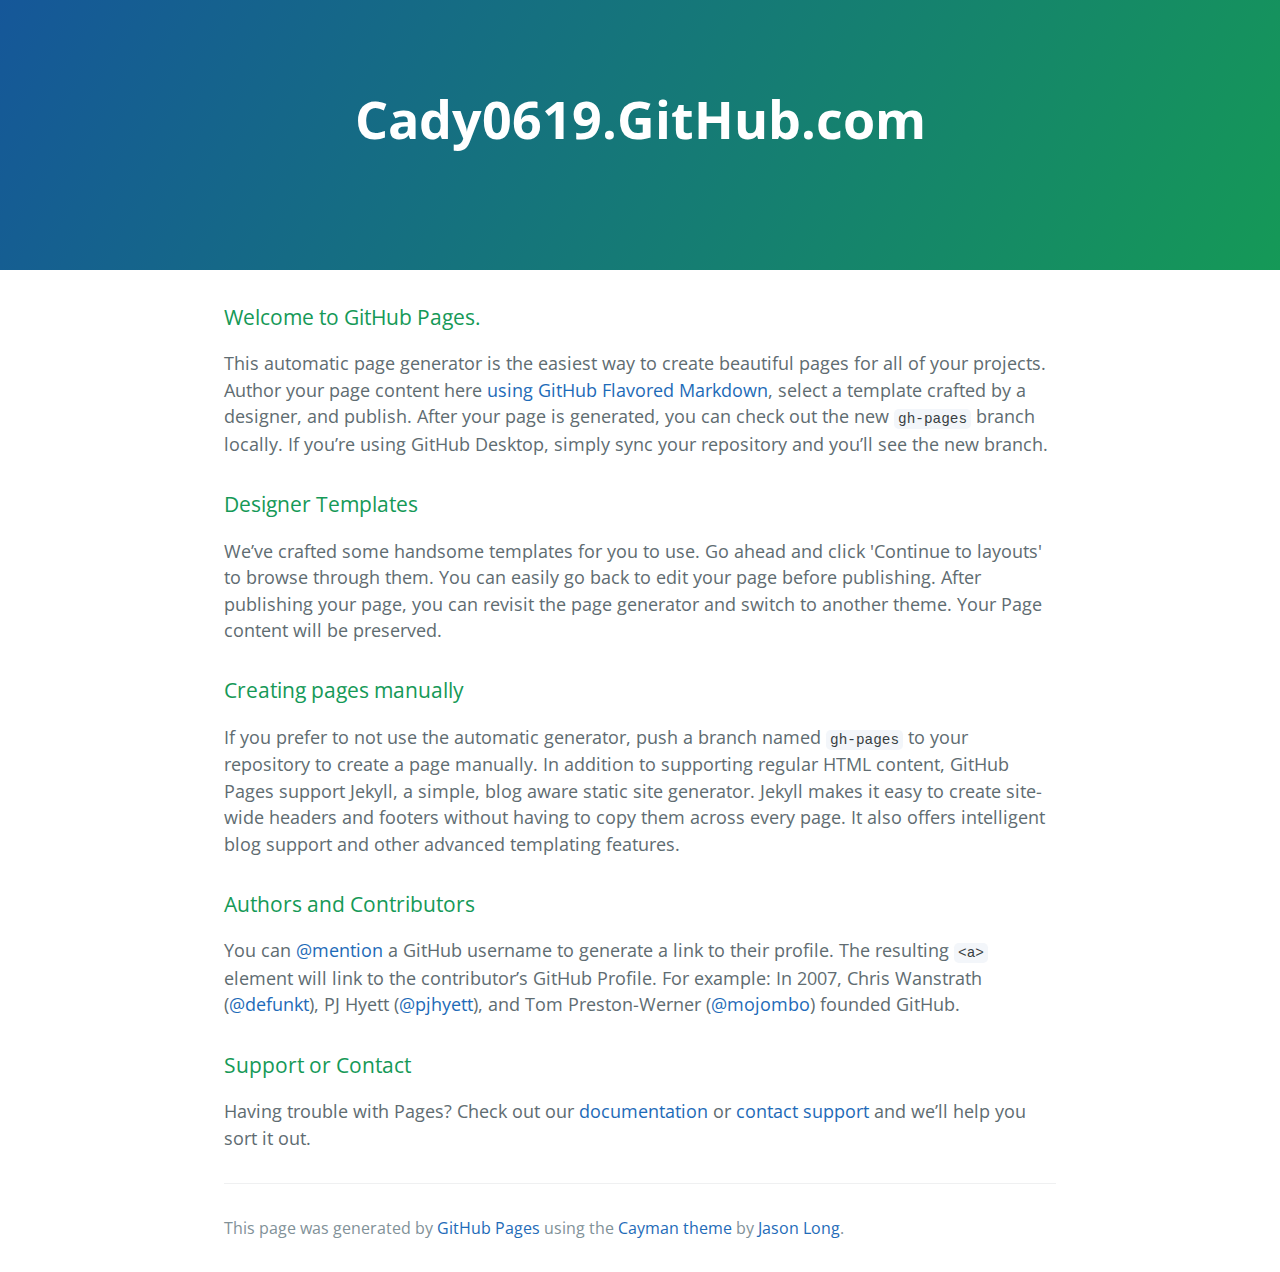
==== index.html @ ab8a6b4b "Replace master branch with page content via GitHub" ====
<!DOCTYPE html>
<html lang="en-us">
  <head>
    <meta charset="UTF-8">
    <title>Cady0619.GitHub.com by cady0619</title>
    <meta name="viewport" content="width=device-width, initial-scale=1">
    <link rel="stylesheet" type="text/css" href="stylesheets/normalize.css" media="screen">
    <link href='https://fonts.googleapis.com/css?family=Open+Sans:400,700' rel='stylesheet' type='text/css'>
    <link rel="stylesheet" type="text/css" href="stylesheets/stylesheet.css" media="screen">
    <link rel="stylesheet" type="text/css" href="stylesheets/github-light.css" media="screen">
  </head>
  <body>
    <section class="page-header">
      <h1 class="project-name">Cady0619.GitHub.com</h1>
      <h2 class="project-tagline"></h2>
    </section>

    <section class="main-content">
      <h3>
<a id="welcome-to-github-pages" class="anchor" href="#welcome-to-github-pages" aria-hidden="true"><span aria-hidden="true" class="octicon octicon-link"></span></a>Welcome to GitHub Pages.</h3>

<p>This automatic page generator is the easiest way to create beautiful pages for all of your projects. Author your page content here <a href="https://guides.github.com/features/mastering-markdown/">using GitHub Flavored Markdown</a>, select a template crafted by a designer, and publish. After your page is generated, you can check out the new <code>gh-pages</code> branch locally. If you’re using GitHub Desktop, simply sync your repository and you’ll see the new branch.</p>

<h3>
<a id="designer-templates" class="anchor" href="#designer-templates" aria-hidden="true"><span aria-hidden="true" class="octicon octicon-link"></span></a>Designer Templates</h3>

<p>We’ve crafted some handsome templates for you to use. Go ahead and click 'Continue to layouts' to browse through them. You can easily go back to edit your page before publishing. After publishing your page, you can revisit the page generator and switch to another theme. Your Page content will be preserved.</p>

<h3>
<a id="creating-pages-manually" class="anchor" href="#creating-pages-manually" aria-hidden="true"><span aria-hidden="true" class="octicon octicon-link"></span></a>Creating pages manually</h3>

<p>If you prefer to not use the automatic generator, push a branch named <code>gh-pages</code> to your repository to create a page manually. In addition to supporting regular HTML content, GitHub Pages support Jekyll, a simple, blog aware static site generator. Jekyll makes it easy to create site-wide headers and footers without having to copy them across every page. It also offers intelligent blog support and other advanced templating features.</p>

<h3>
<a id="authors-and-contributors" class="anchor" href="#authors-and-contributors" aria-hidden="true"><span aria-hidden="true" class="octicon octicon-link"></span></a>Authors and Contributors</h3>

<p>You can <a href="https://help.github.com/articles/basic-writing-and-formatting-syntax/#mentioning-users-and-teams" class="user-mention">@mention</a> a GitHub username to generate a link to their profile. The resulting <code>&lt;a&gt;</code> element will link to the contributor’s GitHub Profile. For example: In 2007, Chris Wanstrath (<a href="https://github.com/defunkt" class="user-mention">@defunkt</a>), PJ Hyett (<a href="https://github.com/pjhyett" class="user-mention">@pjhyett</a>), and Tom Preston-Werner (<a href="https://github.com/mojombo" class="user-mention">@mojombo</a>) founded GitHub.</p>

<h3>
<a id="support-or-contact" class="anchor" href="#support-or-contact" aria-hidden="true"><span aria-hidden="true" class="octicon octicon-link"></span></a>Support or Contact</h3>

<p>Having trouble with Pages? Check out our <a href="https://help.github.com/pages">documentation</a> or <a href="https://github.com/contact">contact support</a> and we’ll help you sort it out.</p>

      <footer class="site-footer">

        <span class="site-footer-credits">This page was generated by <a href="https://pages.github.com">GitHub Pages</a> using the <a href="https://github.com/jasonlong/cayman-theme">Cayman theme</a> by <a href="https://twitter.com/jasonlong">Jason Long</a>.</span>
      </footer>

    </section>

  
  </body>
</html>
---- stylesheets/stylesheet.css ----
* {
  box-sizing: border-box; }

body {
  padding: 0;
  margin: 0;
  font-family: "Open Sans", "Helvetica Neue", Helvetica, Arial, sans-serif;
  font-size: 16px;
  line-height: 1.5;
  color: #606c71; }

a {
  color: #1e6bb8;
  text-decoration: none; }
  a:hover {
    text-decoration: underline; }

.btn {
  display: inline-block;
  margin-bottom: 1rem;
  color: rgba(255, 255, 255, 0.7);
  background-color: rgba(255, 255, 255, 0.08);
  border-color: rgba(255, 255, 255, 0.2);
  border-style: solid;
  border-width: 1px;
  border-radius: 0.3rem;
  transition: color 0.2s, background-color 0.2s, border-color 0.2s; }
  .btn + .btn {
    margin-left: 1rem; }

.btn:hover {
  color: rgba(255, 255, 255, 0.8);
  text-decoration: none;
  background-color: rgba(255, 255, 255, 0.2);
  border-color: rgba(255, 255, 255, 0.3); }

@media screen and (min-width: 64em) {
  .btn {
    padding: 0.75rem 1rem; } }

@media screen and (min-width: 42em) and (max-width: 64em) {
  .btn {
    padding: 0.6rem 0.9rem;
    font-size: 0.9rem; } }

@media screen and (max-width: 42em) {
  .btn {
    display: block;
    width: 100%;
    padding: 0.75rem;
    font-size: 0.9rem; }
    .btn + .btn {
      margin-top: 1rem;
      margin-left: 0; } }

.page-header {
  color: #fff;
  text-align: center;
  background-color: #159957;
  background-image: linear-gradient(120deg, #155799, #159957); }

@media screen and (min-width: 64em) {
  .page-header {
    padding: 5rem 6rem; } }

@media screen and (min-width: 42em) and (max-width: 64em) {
  .page-header {
    padding: 3rem 4rem; } }

@media screen and (max-width: 42em) {
  .page-header {
    padding: 2rem 1rem; } }

.project-name {
  margin-top: 0;
  margin-bottom: 0.1rem; }

@media screen and (min-width: 64em) {
  .project-name {
    font-size: 3.25rem; } }

@media screen and (min-width: 42em) and (max-width: 64em) {
  .project-name {
    font-size: 2.25rem; } }

@media screen and (max-width: 42em) {
  .project-name {
    font-size: 1.75rem; } }

.project-tagline {
  margin-bottom: 2rem;
  font-weight: normal;
  opacity: 0.7; }

@media screen and (min-width: 64em) {
  .project-tagline {
    font-size: 1.25rem; } }

@media screen and (min-width: 42em) and (max-width: 64em) {
  .project-tagline {
    font-size: 1.15rem; } }

@media screen and (max-width: 42em) {
  .project-tagline {
    font-size: 1rem; } }

.main-content :first-child {
  margin-top: 0; }
.main-content img {
  max-width: 100%; }
.main-content h1, .main-content h2, .main-content h3, .main-content h4, .main-content h5, .main-content h6 {
  margin-top: 2rem;
  margin-bottom: 1rem;
  font-weight: normal;
  color: #159957; }
.main-content p {
  margin-bottom: 1em; }
.main-content code {
  padding: 2px 4px;
  font-family: Consolas, "Liberation Mono", Menlo, Courier, monospace;
  font-size: 0.9rem;
  color: #383e41;
  background-color: #f3f6fa;
  border-radius: 0.3rem; }
.main-content pre {
  padding: 0.8rem;
  margin-top: 0;
  margin-bottom: 1rem;
  font: 1rem Consolas, "Liberation Mono", Menlo, Courier, monospace;
  color: #567482;
  word-wrap: normal;
  background-color: #f3f6fa;
  border: solid 1px #dce6f0;
  border-radius: 0.3rem; }
  .main-content pre > code {
    padding: 0;
    margin: 0;
    font-size: 0.9rem;
    color: #567482;
    word-break: normal;
    white-space: pre;
    background: transparent;
    border: 0; }
.main-content .highlight {
  margin-bottom: 1rem; }
  .main-content .highlight pre {
    margin-bottom: 0;
    word-break: normal; }
.main-content .highlight pre, .main-content pre {
  padding: 0.8rem;
  overflow: auto;
  font-size: 0.9rem;
  line-height: 1.45;
  border-radius: 0.3rem; }
.main-content pre code, .main-content pre tt {
  display: inline;
  max-width: initial;
  padding: 0;
  margin: 0;
  overflow: initial;
  line-height: inherit;
  word-wrap: normal;
  background-color: transparent;
  border: 0; }
  .main-content pre code:before, .main-content pre code:after, .main-content pre tt:before, .main-content pre tt:after {
    content: normal; }
.main-content ul, .main-content ol {
  margin-top: 0; }
.main-content blockquote {
  padding: 0 1rem;
  margin-left: 0;
  color: #819198;
  border-left: 0.3rem solid #dce6f0; }
  .main-content blockquote > :first-child {
    margin-top: 0; }
  .main-content blockquote > :last-child {
    margin-bottom: 0; }
.main-content table {
  display: block;
  width: 100%;
  overflow: auto;
  word-break: normal;
  word-break: keep-all; }
  .main-content table th {
    font-weight: bold; }
  .main-content table th, .main-content table td {
    padding: 0.5rem 1rem;
    border: 1px solid #e9ebec; }
.main-content dl {
  padding: 0; }
  .main-content dl dt {
    padding: 0;
    margin-top: 1rem;
    font-size: 1rem;
    font-weight: bold; }
  .main-content dl dd {
    padding: 0;
    margin-bottom: 1rem; }
.main-content hr {
  height: 2px;
  padding: 0;
  margin: 1rem 0;
  background-color: #eff0f1;
  border: 0; }

@media screen and (min-width: 64em) {
  .main-content {
    max-width: 64rem;
    padding: 2rem 6rem;
    margin: 0 auto;
    font-size: 1.1rem; } }

@media screen and (min-width: 42em) and (max-width: 64em) {
  .main-content {
    padding: 2rem 4rem;
    font-size: 1.1rem; } }

@media screen and (max-width: 42em) {
  .main-content {
    padding: 2rem 1rem;
    font-size: 1rem; } }

.site-footer {
  padding-top: 2rem;
  margin-top: 2rem;
  border-top: solid 1px #eff0f1; }

.site-footer-owner {
  display: block;
  font-weight: bold; }

.site-footer-credits {
  color: #819198; }

@media screen and (min-width: 64em) {
  .site-footer {
    font-size: 1rem; } }

@media screen and (min-width: 42em) and (max-width: 64em) {
  .site-footer {
    font-size: 1rem; } }

@media screen and (max-width: 42em) {
  .site-footer {
    font-size: 0.9rem; } }
---- stylesheets/github-light.css ----
/*
   Copyright 2014 GitHub Inc.

   Licensed under the Apache License, Version 2.0 (the "License");
   you may not use this file except in compliance with the License.
   You may obtain a copy of the License at

       http://www.apache.org/licenses/LICENSE-2.0

   Unless required by applicable law or agreed to in writing, software
   distributed under the License is distributed on an "AS IS" BASIS,
   WITHOUT WARRANTIES OR CONDITIONS OF ANY KIND, either express or implied.
   See the License for the specific language governing permissions and
   limitations under the License.

*/

.pl-c /* comment */ {
  color: #969896;
}

.pl-c1      /* constant, markup.raw, meta.diff.header, meta.module-reference, meta.property-name, support, support.constant, support.variable, variable.other.constant */,
.pl-s .pl-v /* string variable */ {
  color: #0086b3;
}

.pl-e  /* entity */,
.pl-en /* entity.name */ {
  color: #795da3;
}

.pl-s .pl-s1 /* string source */,
.pl-smi      /* storage.modifier.import, storage.modifier.package, storage.type.java, variable.other, variable.parameter.function */ {
  color: #333;
}

.pl-ent /* entity.name.tag */ {
  color: #63a35c;
}

.pl-k /* keyword, storage, storage.type */ {
  color: #a71d5d;
}

.pl-pds              /* punctuation.definition.string, string.regexp.character-class */,
.pl-s                /* string */,
.pl-s .pl-pse .pl-s1 /* string punctuation.section.embedded source */,
.pl-sr               /* string.regexp */,
.pl-sr .pl-cce       /* string.regexp constant.character.escape */,
.pl-sr .pl-sra       /* string.regexp string.regexp.arbitrary-repitition */,
.pl-sr .pl-sre       /* string.regexp source.ruby.embedded */ {
  color: #183691;
}

.pl-v /* variable */ {
  color: #ed6a43;
}

.pl-id /* invalid.deprecated */ {
  color: #b52a1d;
}

.pl-ii /* invalid.illegal */ {
  background-color: #b52a1d;
  color: #f8f8f8;
}

.pl-sr .pl-cce /* string.regexp constant.character.escape */ {
  color: #63a35c;
  font-weight: bold;
}

.pl-ml /* markup.list */ {
  color: #693a17;
}

.pl-mh        /* markup.heading */,
.pl-mh .pl-en /* markup.heading entity.name */,
.pl-ms        /* meta.separator */ {
  color: #1d3e81;
  font-weight: bold;
}

.pl-mq /* markup.quote */ {
  color: #008080;
}

.pl-mi /* markup.italic */ {
  color: #333;
  font-style: italic;
}

.pl-mb /* markup.bold */ {
  color: #333;
  font-weight: bold;
}

.pl-md /* markup.deleted, meta.diff.header.from-file */ {
  background-color: #ffecec;
  color: #bd2c00;
}

.pl-mi1 /* markup.inserted, meta.diff.header.to-file */ {
  background-color: #eaffea;
  color: #55a532;
}

.pl-mdr /* meta.diff.range */ {
  color: #795da3;
  font-weight: bold;
}

.pl-mo /* meta.output */ {
  color: #1d3e81;
}
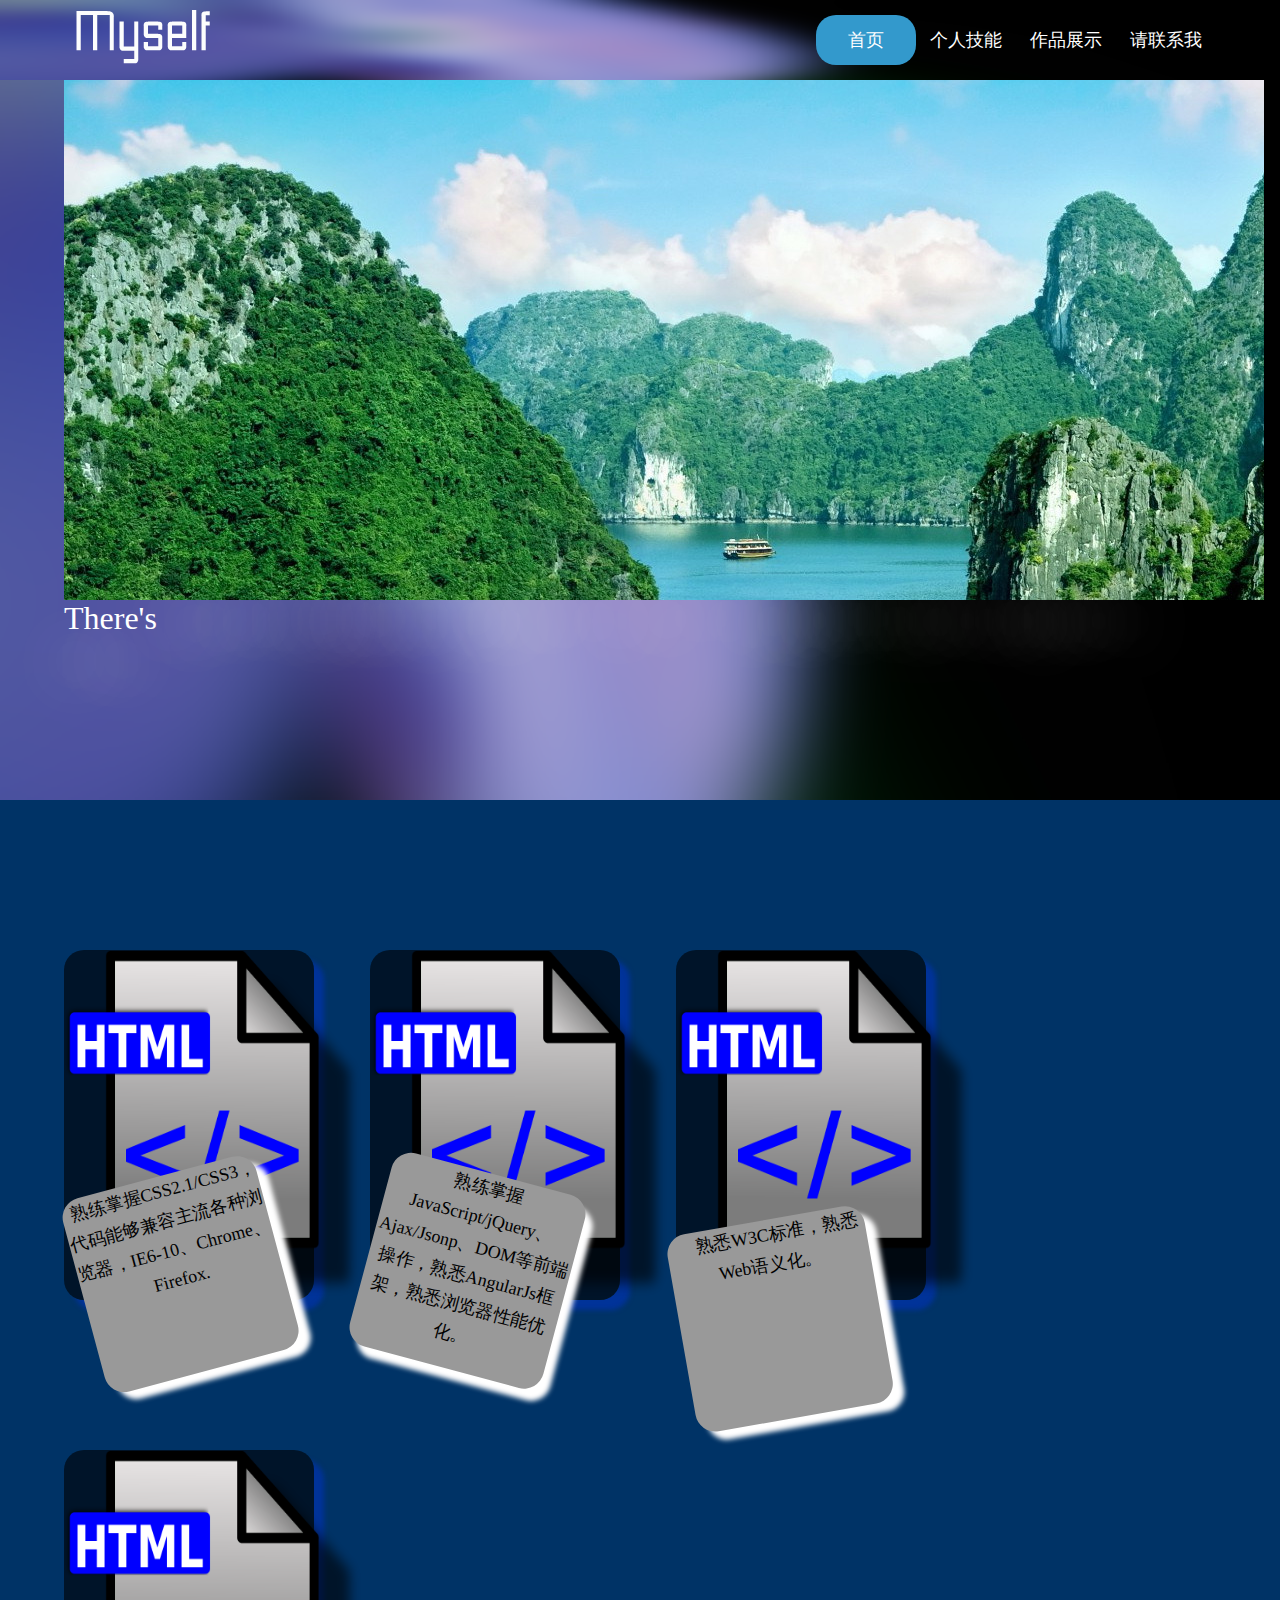
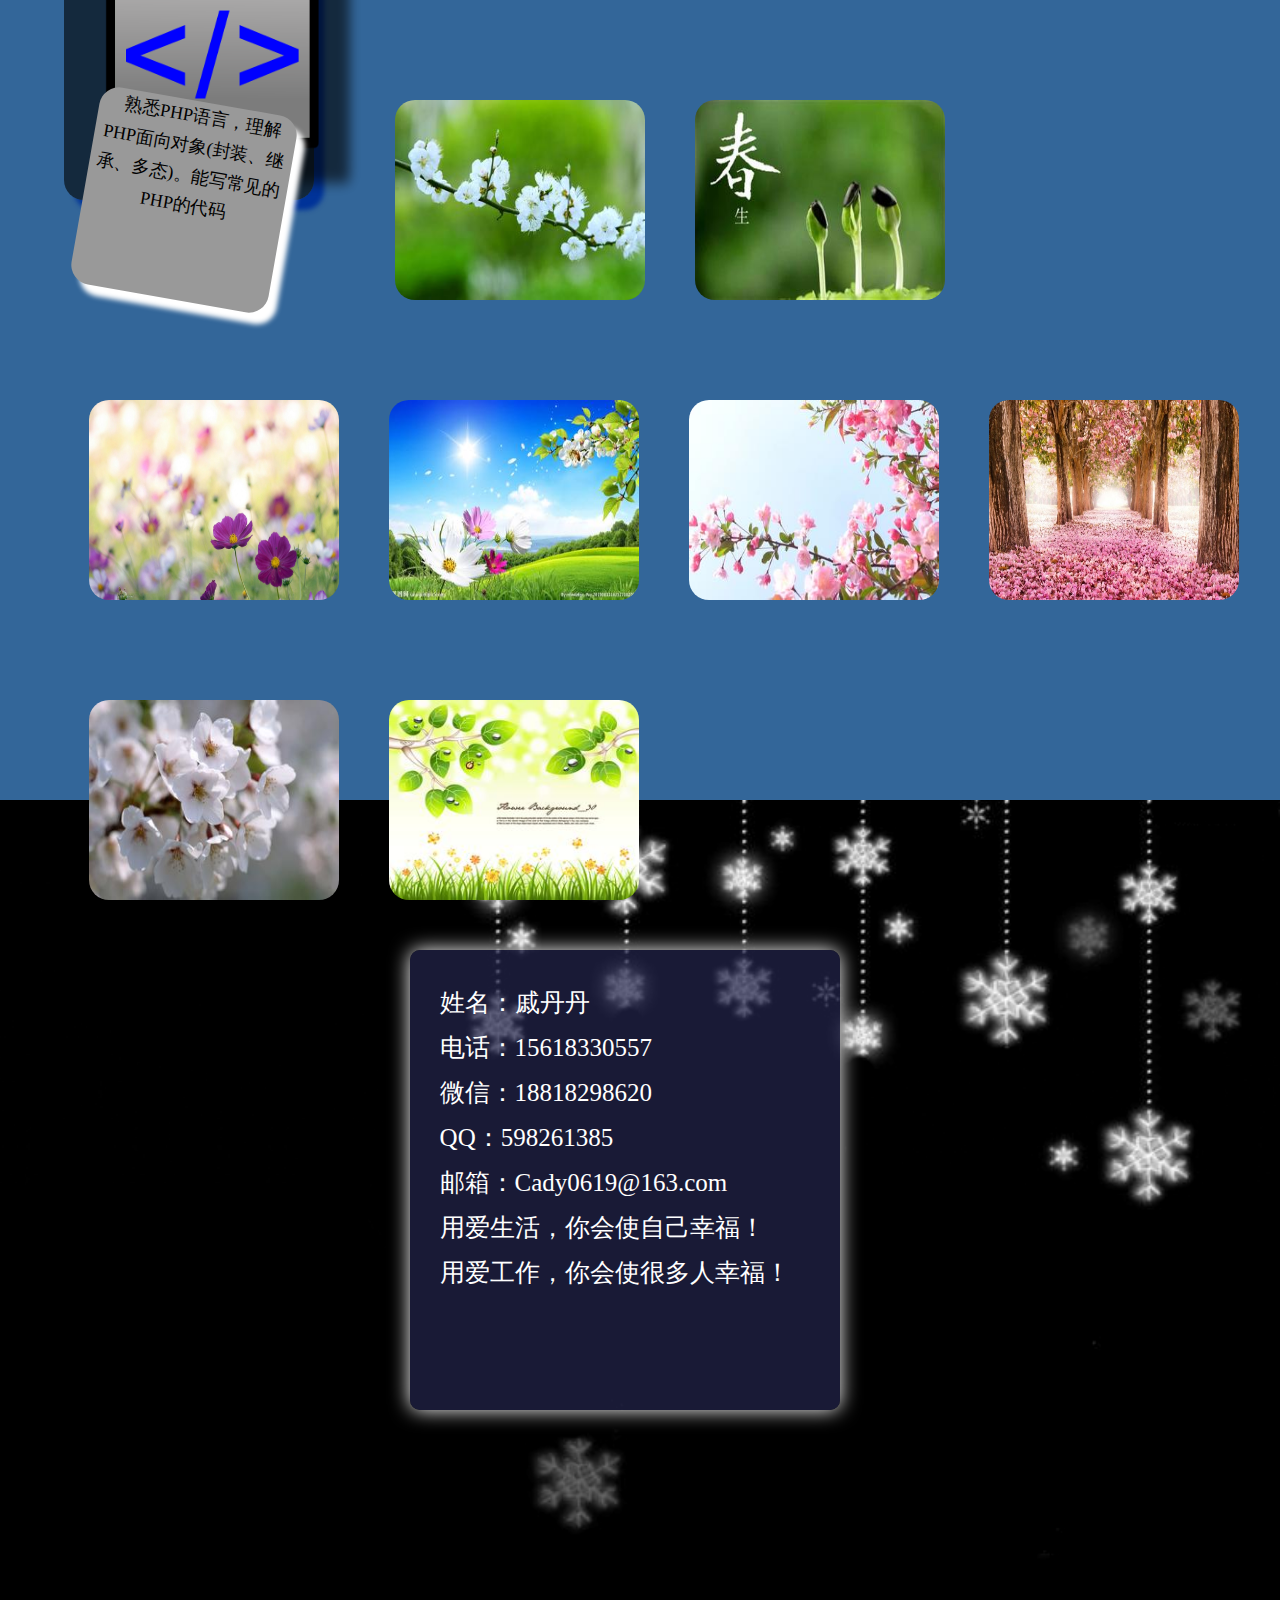
==== commit 0055b392: "log" ====
--- a/index.html
+++ b/index.html
@@ -1,53 +1,123 @@
-<!DOCTYPE html>
-<html lang="en-us">
-  <head>
-    <meta charset="UTF-8">
-    <title>Cady0619.GitHub.com by cady0619</title>
-    <meta name="viewport" content="width=device-width, initial-scale=1">
-    <link rel="stylesheet" type="text/css" href="stylesheets/normalize.css" media="screen">
-    <link href='https://fonts.googleapis.com/css?family=Open+Sans:400,700' rel='stylesheet' type='text/css'>
-    <link rel="stylesheet" type="text/css" href="stylesheets/stylesheet.css" media="screen">
-    <link rel="stylesheet" type="text/css" href="stylesheets/github-light.css" media="screen">
-  </head>
-  <body>
-    <section class="page-header">
-      <h1 class="project-name">Cady0619.GitHub.com</h1>
-      <h2 class="project-tagline"></h2>
-    </section>
+<!doctype html>
+<html>
+<head>
+<meta charset="utf-8">
+<title>index</title>
+<link href="css/common.css" rel="stylesheet"/>
+<link href="css/index.css" rel="stylesheet"/>
+<style>
 
-    <section class="main-content">
-      <h3>
-<a id="welcome-to-github-pages" class="anchor" href="#welcome-to-github-pages" aria-hidden="true"><span aria-hidden="true" class="octicon octicon-link"></span></a>Welcome to GitHub Pages.</h3>
 
-<p>This automatic page generator is the easiest way to create beautiful pages for all of your projects. Author your page content here <a href="https://guides.github.com/features/mastering-markdown/">using GitHub Flavored Markdown</a>, select a template crafted by a designer, and publish. After your page is generated, you can check out the new <code>gh-pages</code> branch locally. If you’re using GitHub Desktop, simply sync your repository and you’ll see the new branch.</p>
+</style>
+<script src="js/base.js"></script>
+<script src="js/index.js"></script>
 
-<h3>
-<a id="designer-templates" class="anchor" href="#designer-templates" aria-hidden="true"><span aria-hidden="true" class="octicon octicon-link"></span></a>Designer Templates</h3>
+</head>
 
-<p>We’ve crafted some handsome templates for you to use. Go ahead and click 'Continue to layouts' to browse through them. You can easily go back to edit your page before publishing. After publishing your page, you can revisit the page generator and switch to another theme. Your Page content will be preserved.</p>
+<body>
+	<!--header--> 
+    <div class="header clearFix">
+    
+    	<div class="wrapper">
+        	<div class="fl hd_l">
+            	<a href="index.html"><img src="images/logo.png" title="logo"></a>
+            </div>
+            <ul class="fr hd_r" id="hd_r">
+                <li class="fl"><a href="javascript:;" title="homePage">首页</a></li>
+                <li class="fl"><a href="javascript:;" title="skill">个人技能</a></li>
+                <li class="fl"><a href="javascript:;" title="workshow">作品展示</a></li>
+                <li class="fl"><a href="javascript:;" title="contact">请联系我</a></li>
+                <li class="box"></li>
+            </ul>
+        </div>
+    </div>
+    <div id="content">
+    	
+        <div id="page_1">
+        	<div class="wrapper">
+            	<div class="banner" id="banner">
 
-<h3>
-<a id="creating-pages-manually" class="anchor" href="#creating-pages-manually" aria-hidden="true"><span aria-hidden="true" class="octicon octicon-link"></span></a>Creating pages manually</h3>
-
-<p>If you prefer to not use the automatic generator, push a branch named <code>gh-pages</code> to your repository to create a page manually. In addition to supporting regular HTML content, GitHub Pages support Jekyll, a simple, blog aware static site generator. Jekyll makes it easy to create site-wide headers and footers without having to copy them across every page. It also offers intelligent blog support and other advanced templating features.</p>
-
-<h3>
-<a id="authors-and-contributors" class="anchor" href="#authors-and-contributors" aria-hidden="true"><span aria-hidden="true" class="octicon octicon-link"></span></a>Authors and Contributors</h3>
-
-<p>You can <a href="https://help.github.com/articles/basic-writing-and-formatting-syntax/#mentioning-users-and-teams" class="user-mention">@mention</a> a GitHub username to generate a link to their profile. The resulting <code>&lt;a&gt;</code> element will link to the contributor’s GitHub Profile. For example: In 2007, Chris Wanstrath (<a href="https://github.com/defunkt" class="user-mention">@defunkt</a>), PJ Hyett (<a href="https://github.com/pjhyett" class="user-mention">@pjhyett</a>), and Tom Preston-Werner (<a href="https://github.com/mojombo" class="user-mention">@mojombo</a>) founded GitHub.</p>
-
-<h3>
-<a id="support-or-contact" class="anchor" href="#support-or-contact" aria-hidden="true"><span aria-hidden="true" class="octicon octicon-link"></span></a>Support or Contact</h3>
-
-<p>Having trouble with Pages? Check out our <a href="https://help.github.com/pages">documentation</a> or <a href="https://github.com/contact">contact support</a> and we’ll help you sort it out.</p>
-
-      <footer class="site-footer">
-
-        <span class="site-footer-credits">This page was generated by <a href="https://pages.github.com">GitHub Pages</a> using the <a href="https://github.com/jasonlong/cayman-theme">Cayman theme</a> by <a href="https://twitter.com/jasonlong">Jason Long</a>.</span>
-      </footer>
-
-    </section>
-
-  
-  </body>
+	        	</div>
+                <div id="preface"></div>
+            </div>
+        </div>
+        
+        <div id="page_2">
+        	<div class="knowledge wrapper clearFix">
+            	<div class="page">
+                	<img src="images/cont.png" width="300" height="350"/>
+            		<p class="cont cont1">&nbsp;&nbsp;熟练掌握CSS2.1/CSS3，代码能够兼容主流各种浏览器，IE6-10、Chrome、Firefox.</p>
+                </div>
+                <div class="page">
+                	<img src="images/cont.png"  width="300" height="350"/>
+            		 <p class="cont cont2">熟练掌握JavaScript/jQuery、Ajax/Jsonp、DOM等前端操作，熟悉AngularJs框架，熟悉浏览器性能优化。</p>
+                </div>
+                <div class="page">
+                	<img src="images/cont.png"  width="300" height="350"/>
+            		<p class="cont cont3">&nbsp;&nbsp;&nbsp;&nbsp;&nbsp;熟悉W3C标准，熟悉Web语义化。</p>
+                </div>
+                <div class="page">
+                	<img src="images/cont.png"  width="300" height="350"/>
+            		<p class="cont cont4">&nbsp;&nbsp;熟悉PHP语言，理解PHP面向对象(封装、继承、多态)。能写常见的PHP的代码</p>
+                </div>
+                
+            </div>
+        </div>
+        	
+        <div id="page_3" >
+        	<div class="wrapper">
+            	<ul id="show">
+                	<li>
+                    	<img src="images/s1.jpg" alt="" width="250" height="200" />
+                    	<a href="javascript:;">图片环</a>
+                       
+                    </li>
+                	<li>
+                    	<img src="images/s2.jpg" alt="" width="250" height="200"  />
+                    	<a href="javascript:;">canvas屏保</a>
+                    </li>
+                	<li>
+                    	<img src="images/s3.jpg" alt="" width="250" height="200"  />
+                    	<a href="javascript:;">放大镜</a>
+                    </li>
+                	<li>
+                    	<img src="images/s4.jpg" alt="" width="250" height="200"  />
+                    	<a href="javascript:;">分块运动</a>
+                    </li>
+                	<li>
+                    	<img src="images/s5.jpg" alt="" width="250" height="200"  />
+                    	<a href="javascript:;">N连拍</a>
+                    </li>
+                	<li>
+                    	<img src="images/s12.jpg" alt=""  width="250" height="200" />
+                    	<a href="javascript:;">瀑布流</a>
+                    </li>
+                	<li>
+                    	<img src="images/s7.jpg" alt="" width="250" height="200"  />
+                    	<a href="javascript:;">h5时钟</a>
+                    </li>
+                	<li>
+                    	<img src="images/s8.jpg" alt="" width="250" height="200"  />
+                    	<a href="javascript:;">拖拽</a>
+                    </li>
+                </ul>
+            </div>
+        </div>
+        
+        
+        <div id="page_4">
+        	<div class="wrapper last">
+                <div class="contact">
+                    <p>姓名：戚丹丹</p>
+                    <p>电话：15618330557</p>
+                    <p>微信：18818298620</p>
+                    <p>QQ：598261385</p>
+                    <p>邮箱：Cady0619@163.com</p>
+                    <p>用爱生活，你会使自己幸福！</p>
+                    <p>用爱工作，你会使很多人幸福！</p>
+                </div>
+            </div>
+        </div>
+    </div>
+</body>
 </html>
--- a/css/common.css
+++ b/css/common.css
@@ -0,0 +1,18 @@
+@charset "utf-8";
+/* CSS Document */
+*{padding:0;margin:0;}
+li{list-style:none;}
+a{text-decoration:none;}
+input,select,textarea{outline:none;}
+img,input,select,textarea{vertical-align:top;}
+textarea{resize:none;}
+
+.fl{float:left;}
+.fr{float:right;}
+.clearFix:after{content:"";display:block;clear:both;}
+.clearFix{zoom:1;}
+
+.wrapper{width:90%;margin: 0 auto;}
+body{font-family:"微软雅黑";font-size:16px;}
+a{color:#838383;font-size:12px;}
+
--- a/css/index.css
+++ b/css/index.css
@@ -0,0 +1,46 @@
+@charset "utf-8";
+/* CSS Document */
+html{overflow:hidden;}
+.header{height:80px;width:100%;font-size:18px;line-height:80px;color:#0CC;background:url(../images/bg3.png) center;background-size: 100% 100%;position:fixed;z-index:33;}
+.header .hd_r{position:relative;}
+.header .hd_r li{ position:relative;z-index:2;width:100px;text-align:center;height:50px;}
+.header .hd_r li a{font-size:18px;color:#fff;display:inline-block;}
+.header .hd_r li.box{position:absolute;left:0;top:15px;background:#39C;z-index:1;border-radius:20px;}
+.header .hd_r li:hover{transition:1s all ease;font-size:22px;cursor:auto;}
+.hd_l{font-size:30px;font-weight:bold;}
+.hd_l span{width:50px;height:50px;border-radius:30px;background:#C3C;display:inline-block;text-align:center;font-size:40px}
+#content{position:absolute;left:0;top:0;width:100%}
+
+#page_1{width:100%;height:800px;;background:url(../images/bg3.png) center;background-size: 100% 100%;}
+
+#preface span{color:rgba(0,0,0,0);text-shadow:0 0 60px #fff;font-size:32px;transition:0.4s all ease;}
+#preface span.active{opacity:1;text-shadow:0 0 0 #fff;}
+#banner{position:relative;width:1200px; height:600px; margin:0 auto;background:url(../images/bg1.jpg) no-repeat;background-size:100%;}
+#banner span{ position:absolute;left:0;top:0;width:100px; height:100px; background:url(../images/bg0.jpg) no-repeat;}
+
+
+
+
+
+#page_2{width:100%;height:800px;;background-color:#036;}
+#page_2 .page{width:250px;position:relative;margin-right:56px;float:left;margin-top:150px;background:rgba(0,0,0,0.6);box-shadow:10px 10px 5px #039;border-radius:20px;}
+.page .cont{position:absolute;left:20px;top:250px;width:200px;height:200px;line-height:30px;text-align:center;font-size:18px;background:#999;border-radius:20px;box-shadow:10px 10px 5px #fff;transition:1s all ease;}
+.cont1{transform-origin:left center;transform:rotate(-15deg);}
+.cont2{transform-origin:top right;transform:rotate(15deg);}
+.cont3{transform-origin:right bottom;transform:rotate(-10deg);}
+.cont4{transform-origin:50% 50%;transform:rotate(10deg);}
+.cont:hover{transform:rotate(90deg);}
+
+
+
+#page_3{width:100%;height:800px;background:#369;}
+#show{width:1200px;height:800px;margin:0 auto;position:relative;}
+#show li{float:left;width:250px;height:200px;margin:100px 25px 0 25px;position:relative;overflow:hidden;}
+#show li img{border-radius:20px;}
+#show li a{position:absolute;left:-250px;top:0;background:rgba(0,0,0,0.7);font-size:20px;line-height:200px;text-align:center;width:100%;height:100%;color:#fff;border-radius:20px;}
+
+
+#page_4{width:100%;height:800px;background:url(../images/page2bg.jpg) no-repeat;background-size:100%;}
+.last{position:relative;height:100%;width:90%;}
+.contact{width:370px;height:400px;padding:30px;background:rgba(36,37,77,0.7);box-shadow:0px 0px 20px #fff;position:absolute;left:30%;top:150px;font-size:25px;color:#fff;line-height:45px;border-radius:10px;}
+
